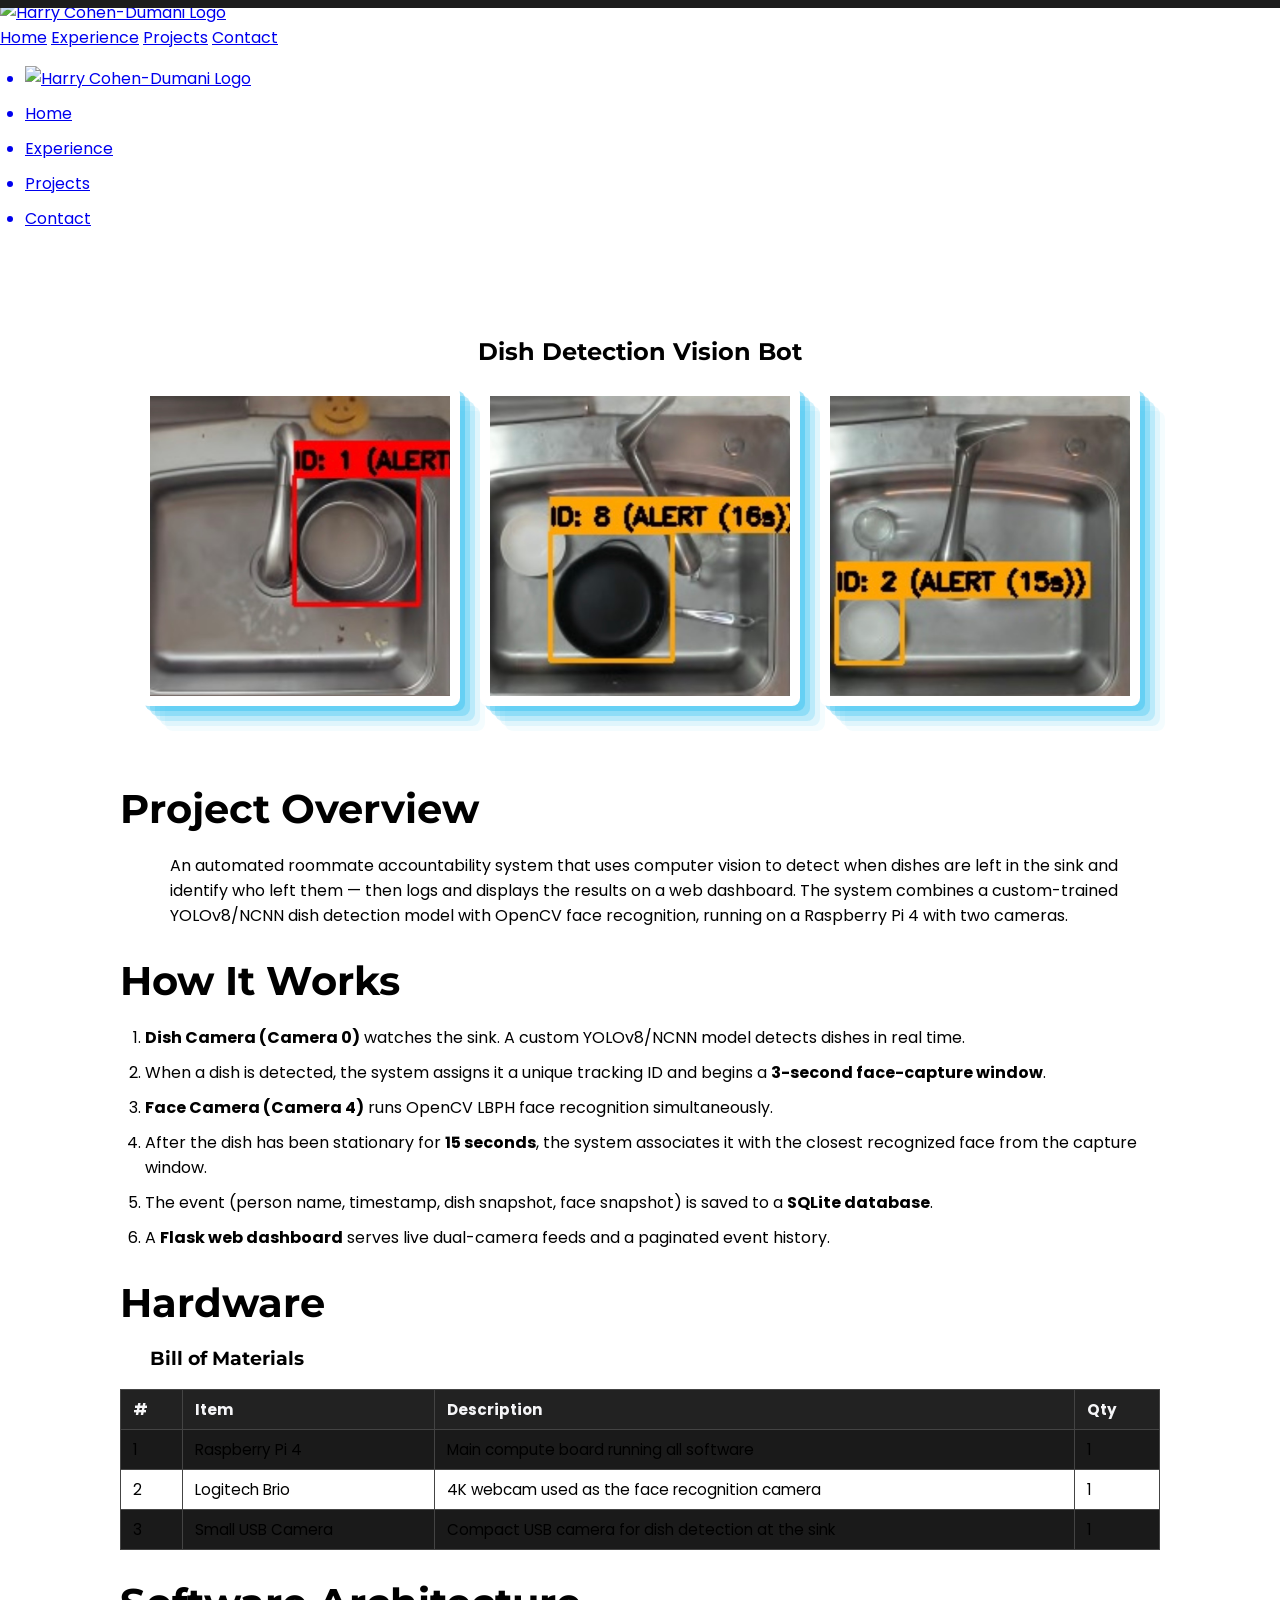
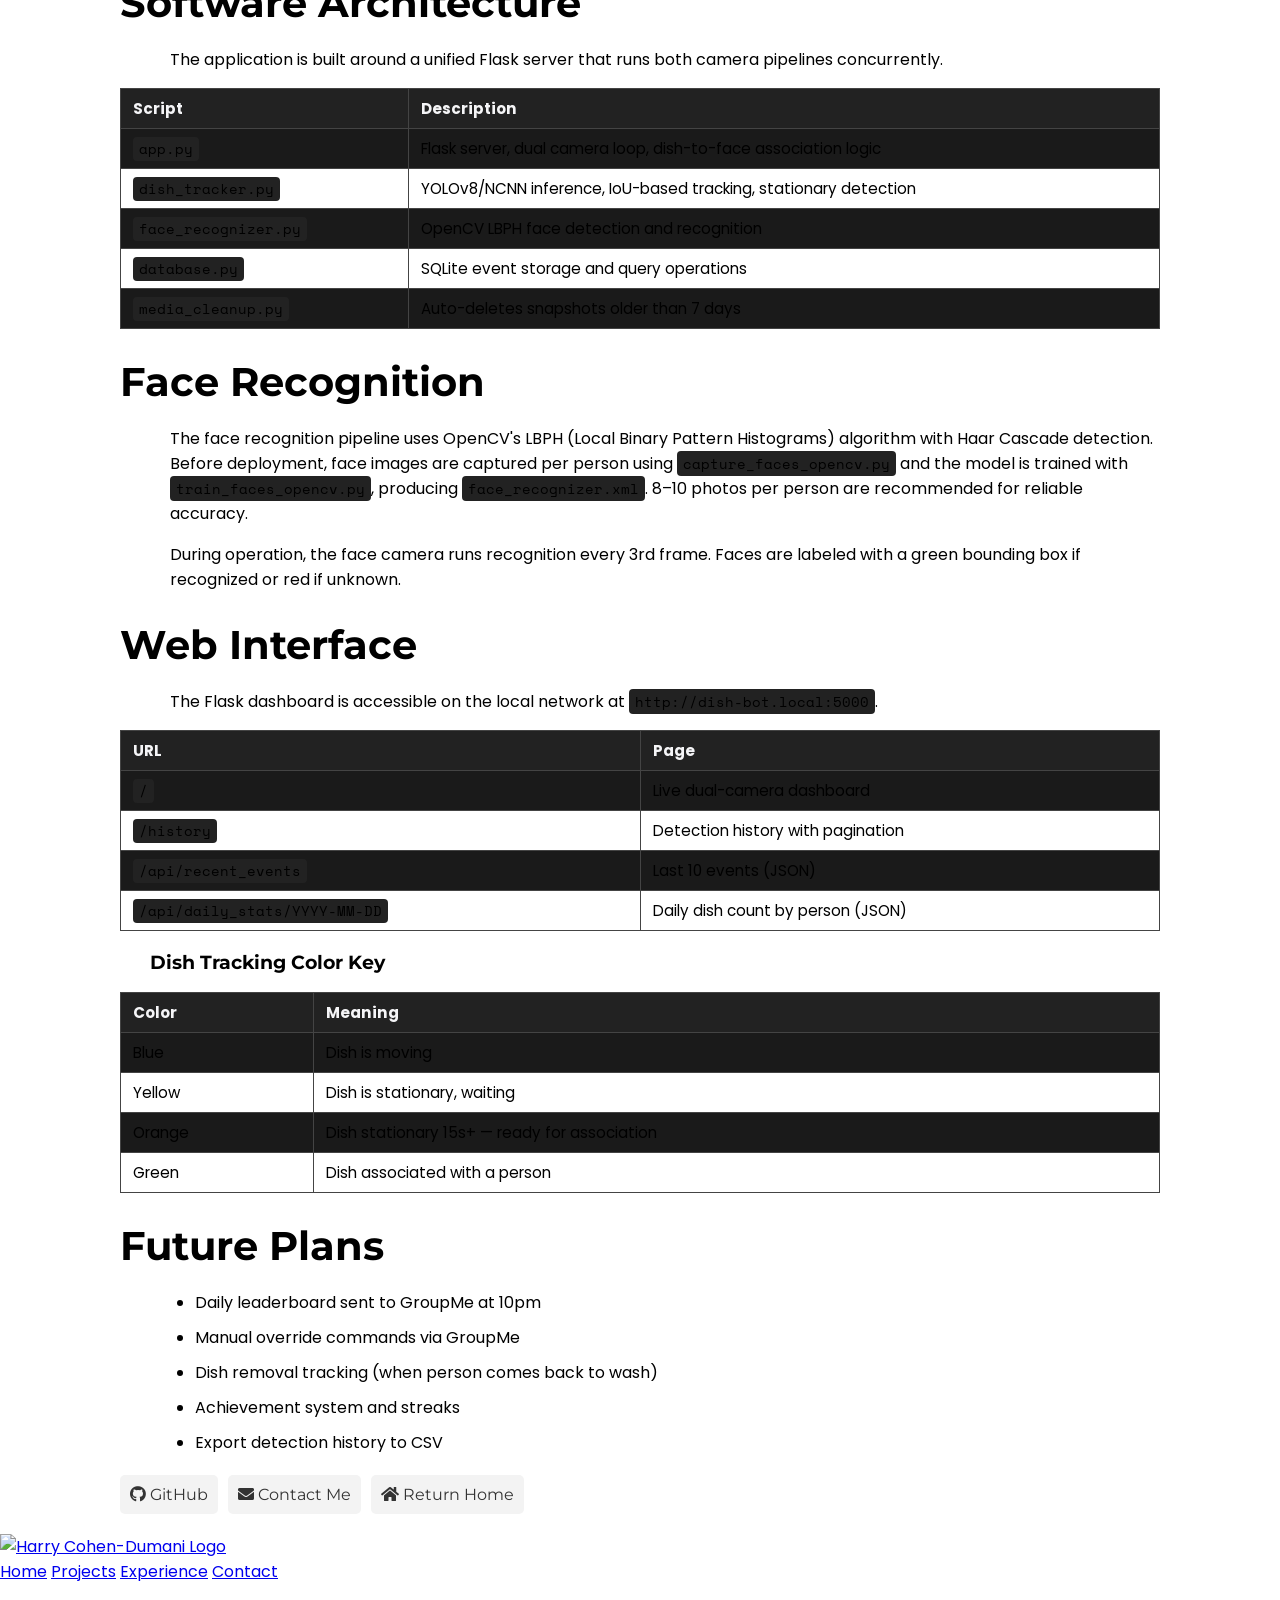
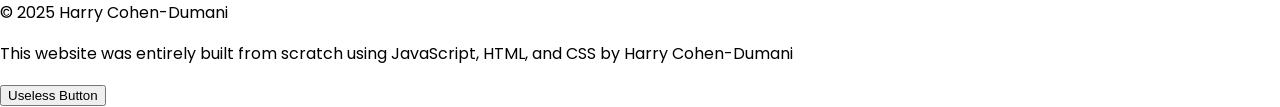
==== dishbot_project/dishbot.html @ 92608a2c "lots of style changes and added some mobile support. Finished the dish bot and frc project pages" ====
<!DOCTYPE html>
<html lang="en">
<head>
  <meta charset="UTF-8">
  <meta name="viewport" content="width=device-width, initial-scale=1.0">
  <title>Dish-Bot - Harry Cohen-Dumani</title>

  <!-- Fonts & Icons -->
  <link href="https://fonts.googleapis.com/css2?family=Space+Mono:wght@400;700&display=swap" rel="stylesheet">
  <link href="https://fonts.googleapis.com/css2?family=Montserrat:wght@400;500;600;700&family=Poppins:wght@300;400;500;600;700&display=swap" rel="stylesheet">
  <link rel="stylesheet" href="https://cdnjs.cloudflare.com/ajax/libs/font-awesome/5.15.3/css/all.min.css">

  <!-- CSS Files -->
  <link rel="stylesheet" type="text/css" href="../css/style.css">
  <link rel="stylesheet" type="text/css" href="../css/nav.css">
  <link rel="stylesheet" href="../seprate-exp.css">
  <link rel="stylesheet" href="../scroll_progress/scroll_progress.css">

  <link rel="icon" type="image/x-icon" href="../header/HCD_logo.png">

  <style>
    body {
      font-family: 'Poppins', sans-serif;
    }

    h1, h2, h3, h4, h5, h6,
    .top-page-title,
    .skill {
      font-family: 'Montserrat', sans-serif;
    }

    p, li, .figure-text {
      font-family: 'Poppins', sans-serif;
    }

    h2{
      font-size: 2.5em;
      margin-top: 28px;
      margin-bottom: 20px;
    }
    h3{
      margin-top: 16px;
    }
    ul {
      padding-left: 25px;
    }
    li{
      margin-bottom: 10px;
    }
    .project-container {
      display: flex;
      flex-direction: column;
      align-items: center;
      padding: 20px;
    }
    .steps-image{
      max-width: 100%;
      height: auto;
      box-shadow: rgba(42, 188, 237, 0.4) 5px 5px, rgba(42, 188, 237, 0.3) 10px 10px, rgba(42, 188, 237, 0.2) 15px 15px, rgba(42, 188, 237, 0.1) 20px 20px, rgba(42, 188, 237, 0.05) 25px 25px;
      margin-top: 5px;
      margin-bottom: 15px;
    }
    .project-description {
      max-width: 1200px;
      margin-top: 20px;
      margin-left: auto;
      margin-right: auto;
      padding-left: 100px;
      padding-right: 100px;
      text-align: left;
    }
    .project-description p,
    .project-description ul {
      margin-left: 50px;
    }
    .project-description h3 {
      margin-left: 30px;
    }
    .skills {
      display: flex;
      flex-wrap: wrap;
      gap: 10px;
      margin-top: 20px;
    }
    .skill {
      background-color: #f3f3f3;
      padding: 10px;
      border-radius: 5px;
      text-decoration: none;
      color: #333;
    }
    .skill:hover {
      background-color: #ddd;
    }
    iframe{
      box-shadow: rgba(42, 188, 237, 0.4) 0px 5px, rgba(42, 188, 237, 0.3) 0px 10px, rgba(42, 188, 237, 0.2) 0px 15px, rgba(42, 188, 237, 0.1) 0px 20px, rgba(42, 188, 237, 0.05) 0px 25px;
      margin-bottom: 15px;
    }
    table {
      width: 100%;
      border-collapse: collapse;
      margin-top: 16px;
      margin-bottom: 20px;
      font-size: 0.95em;
    }
    th, td {
      border: 1px solid #444;
      padding: 8px 12px;
      text-align: left;
    }
    th {
      background-color: #222;
      color: #F5F5F7;
    }
    tr:nth-child(even) {
      background-color: #1a1a1a;
    }
    code {
      background-color: #222;
      padding: 2px 6px;
      border-radius: 4px;
      font-family: 'Space Mono', monospace;
      font-size: 0.9em;
    }
    ol {
      padding-left: 25px;
    }
    @media (max-width: 768px) {
      .top-page-title{
        font-size: 2em;
      }
      h2{
        font-size: 2em;
      }
      iframe {
        width: 115%;
        height: auto;
        aspect-ratio: 16/9;
      }
    }
  </style>
</head>

<body>
  <!-- Progress Bar for Scrolling -->
  <div class="progress-container">
    <div class="progress-bar" id="myBar"></div>
  </div>

  <!-- Navigation -->
  <nav id="nav">
    <div class="hamburger-icon">
      <a href="../index.html#home">
        <img src="../header/HCD_logo.png" alt="Harry Cohen-Dumani Logo" class="nav-logo" loading="lazy">
      </a>
      <div class="menu-icon" onclick="toggleMenu()">
        <span class="line line1"></span>
        <span class="line line2"></span>
      </div>
    </div>
    <div class="mobile-menu hidden">
      <a href="../index.html#home">Home</a>
      <a href="../index.html#experience">Experience</a>
      <a href="../index.html#projects">Projects</a>
      <a href="../index.html#contact">Contact</a>
    </div>
    <ul class="desktop-menu">
      <a href="../index.html#home"><li><img src="../header/HCD_logo.png" alt="Harry Cohen-Dumani Logo" class="nav-logo" loading="lazy"></li></a>
      <a href="../index.html#home"><li>Home</li></a>
      <a href="../index.html#experience"><li>Experience</li></a>
      <a href="../index.html#projects"><li>Projects</li></a>
      <a href="../index.html#contact"><li>Contact</li></a>
    </ul>
  </nav>

  <!-- Project Section -->
  <section class="projects-section">
    <div class="project-container">
      <header class="section-header" style="padding-top: 50px;">
        <h1 class="top-page-title">Dish Detection Vision Bot</h1>
      </header>

      <div style="display: flex; justify-content: center; gap: 20px; align-items: center; margin: 0 0 30px 0; flex-wrap: wrap;">
        <img src="IMG_6180.PNG" alt="DishBot" style="width: 300px; height: 300px; object-fit: cover; background-color: white; padding: 10px; border-radius: 8px; box-shadow: rgba(42, 188, 237, 0.4) 5px 5px, rgba(42, 188, 237, 0.3) 10px 10px, rgba(42, 188, 237, 0.2) 15px 15px, rgba(42, 188, 237, 0.1) 20px 20px, rgba(42, 188, 237, 0.05) 25px 25px;">
        <img src="IMG_6181.PNG" alt="DishBot" style="width: 300px; height: 300px; object-fit: cover; background-color: white; padding: 10px; border-radius: 8px; box-shadow: rgba(42, 188, 237, 0.4) 5px 5px, rgba(42, 188, 237, 0.3) 10px 10px, rgba(42, 188, 237, 0.2) 15px 15px, rgba(42, 188, 237, 0.1) 20px 20px, rgba(42, 188, 237, 0.05) 25px 25px;">
        <img src="IMG_6183.PNG" alt="DishBot" style="width: 300px; height: 300px; object-fit: cover; background-color: white; padding: 10px; border-radius: 8px; box-shadow: rgba(42, 188, 237, 0.4) 5px 5px, rgba(42, 188, 237, 0.3) 10px 10px, rgba(42, 188, 237, 0.2) 15px 15px, rgba(42, 188, 237, 0.1) 20px 20px, rgba(42, 188, 237, 0.05) 25px 25px;">
      </div>

      <div class="project-description">

        <h2>Project Overview</h2>
        <p>
          An automated roommate accountability system that uses computer vision to detect when dishes are left in the sink and identify who left them — then logs and displays the results on a web dashboard. The system combines a custom-trained YOLOv8/NCNN dish detection model with OpenCV face recognition, running on a Raspberry Pi 4 with two cameras.
        </p>

        <h2>How It Works</h2>
        <ol style="padding-left: 25px;">
          <li><strong>Dish Camera (Camera 0)</strong> watches the sink. A custom YOLOv8/NCNN model detects dishes in real time.</li>
          <li>When a dish is detected, the system assigns it a unique tracking ID and begins a <strong>3-second face-capture window</strong>.</li>
          <li><strong>Face Camera (Camera 4)</strong> runs OpenCV LBPH face recognition simultaneously.</li>
          <li>After the dish has been stationary for <strong>15 seconds</strong>, the system associates it with the closest recognized face from the capture window.</li>
          <li>The event (person name, timestamp, dish snapshot, face snapshot) is saved to a <strong>SQLite database</strong>.</li>
          <li>A <strong>Flask web dashboard</strong> serves live dual-camera feeds and a paginated event history.</li>
        </ol>

        <h2>Hardware</h2>
        <h3>Bill of Materials</h3>
        <table>
          <tr><th>#</th><th>Item</th><th>Description</th><th>Qty</th></tr>
          <tr><td>1</td><td>Raspberry Pi 4</td><td>Main compute board running all software</td><td>1</td></tr>
          <tr><td>2</td><td>Logitech Brio</td><td>4K webcam used as the face recognition camera</td><td>1</td></tr>
          <tr><td>3</td><td>Small USB Camera</td><td>Compact USB camera for dish detection at the sink</td><td>1</td></tr>
        </table>

        <h2>Software Architecture</h2>
        <p>The application is built around a unified Flask server that runs both camera pipelines concurrently.</p>
        <table>
          <tr><th>Script</th><th>Description</th></tr>
          <tr><td><code>app.py</code></td><td>Flask server, dual camera loop, dish-to-face association logic</td></tr>
          <tr><td><code>dish_tracker.py</code></td><td>YOLOv8/NCNN inference, IoU-based tracking, stationary detection</td></tr>
          <tr><td><code>face_recognizer.py</code></td><td>OpenCV LBPH face detection and recognition</td></tr>
          <tr><td><code>database.py</code></td><td>SQLite event storage and query operations</td></tr>
          <tr><td><code>media_cleanup.py</code></td><td>Auto-deletes snapshots older than 7 days</td></tr>
        </table>

        <h2>Face Recognition</h2>
        <p>
          The face recognition pipeline uses OpenCV's LBPH (Local Binary Pattern Histograms) algorithm with Haar Cascade detection. Before deployment, face images are captured per person using <code>capture_faces_opencv.py</code> and the model is trained with <code>train_faces_opencv.py</code>, producing <code>face_recognizer.xml</code>. 8–10 photos per person are recommended for reliable accuracy.
        </p>
        <p>
          During operation, the face camera runs recognition every 3rd frame. Faces are labeled with a green bounding box if recognized or red if unknown.
        </p>

        <h2>Web Interface</h2>
        <p>The Flask dashboard is accessible on the local network at <code>http://dish-bot.local:5000</code>.</p>
        <table>
          <tr><th>URL</th><th>Page</th></tr>
          <tr><td><code>/</code></td><td>Live dual-camera dashboard</td></tr>
          <tr><td><code>/history</code></td><td>Detection history with pagination</td></tr>
          <tr><td><code>/api/recent_events</code></td><td>Last 10 events (JSON)</td></tr>
          <tr><td><code>/api/daily_stats/YYYY-MM-DD</code></td><td>Daily dish count by person (JSON)</td></tr>
        </table>

        <h3>Dish Tracking Color Key</h3>
        <table>
          <tr><th>Color</th><th>Meaning</th></tr>
          <tr><td>Blue</td><td>Dish is moving</td></tr>
          <tr><td>Yellow</td><td>Dish is stationary, waiting</td></tr>
          <tr><td>Orange</td><td>Dish stationary 15s+ — ready for association</td></tr>
          <tr><td>Green</td><td>Dish associated with a person</td></tr>
        </table>

        <h2>Future Plans</h2>
        <ul>
          <li>Daily leaderboard sent to GroupMe at 10pm</li>
          <li>Manual override commands via GroupMe</li>
          <li>Dish removal tracking (when person comes back to wash)</li>
          <li>Achievement system and streaks</li>
          <li>Export detection history to CSV</li>
        </ul>

        <!-- Skills Links -->
        <div class="skills">
          <a href="https://github.com/hcodu" target="_blank" rel="noopener noreferrer" class="skill">
            <i class="fab fa-github"></i>
            <span>GitHub</span>
          </a>
          <a href="../index.html#contact" class="skill">
            <i class="fas fa-envelope"></i>
            <span>Contact Me</span>
          </a>
          <a href="../index.html#projects" class="skill">
            <i class="fas fa-home"></i>
            <span>Return Home</span>
          </a>
        </div>
      </div>
    </div>
  </section>

  <footer>
    <div class="footer-content">
      <a href="../index.html#home">
        <img src="../header/HCD_logo.png" alt="Harry Cohen-Dumani Logo" class="footer-logo" loading="lazy">
      </a>
      <div class="footer-links">
        <a href="../index.html#home">Home</a>
        <a href="../index.html#projects">Projects</a>
        <a href="../index.html#experience">Experience</a>
        <a href="../index.html#contact">Contact</a>
      </div>
      <p>&copy; 2025 Harry Cohen-Dumani</p>
      <p>This website was entirely built from scratch using JavaScript, HTML, and CSS by Harry Cohen-Dumani</p>
      <button id="useless-button" class="useless-button">Useless Button</button>
    </div>
  </footer>

  <script src="../script.js"></script>
  <script src="../scroll_progress/scroll_progress.js"></script>
</body>
</html>
---- scroll_progress/scroll_progress.css ----
body {
    margin: 0;
  }
  
  .progress-container {
    width: 100%;
    height: 8px;
    background: #1d1d1d;
    position: fixed;
    top: 0;
    z-index: 100;
  }
  
  .progress-bar {
    height: 8px;
    background: linear-gradient(135deg, #7b4397, #2abced);
    width: 0%;
  }
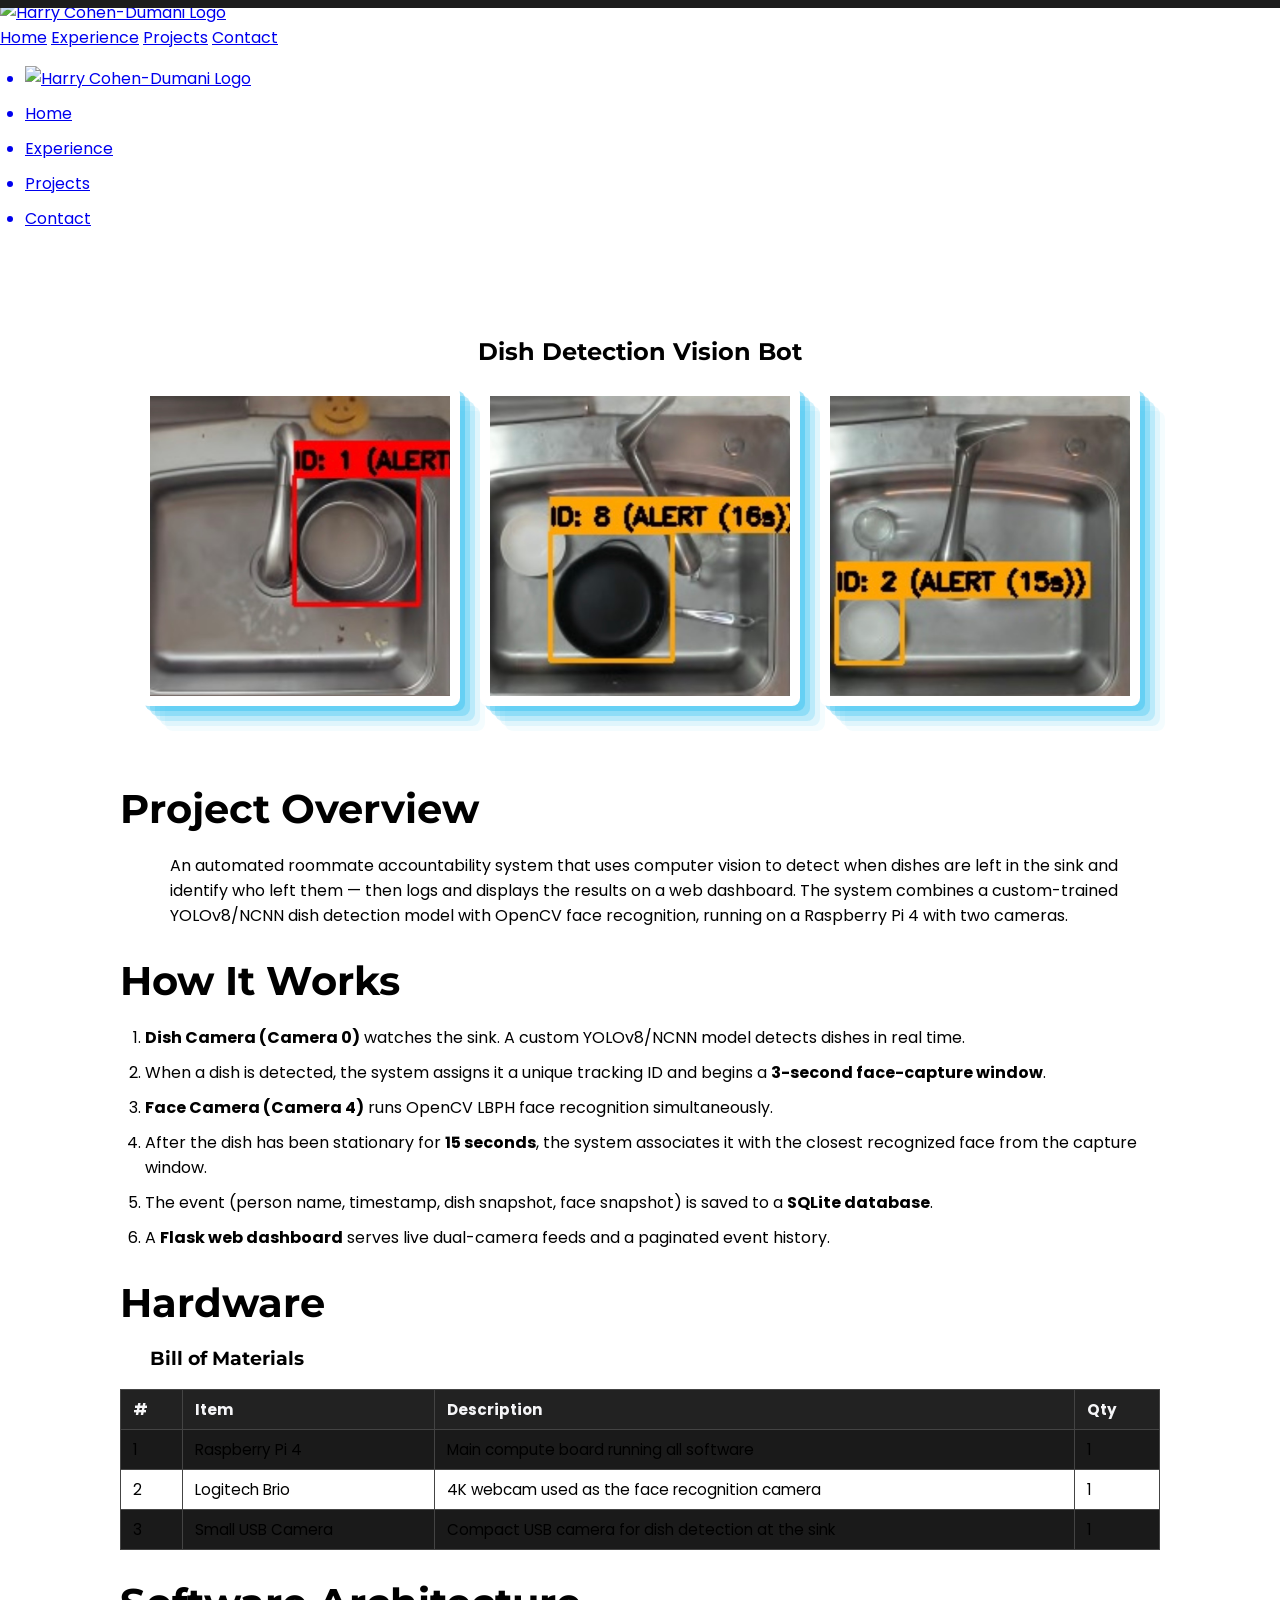
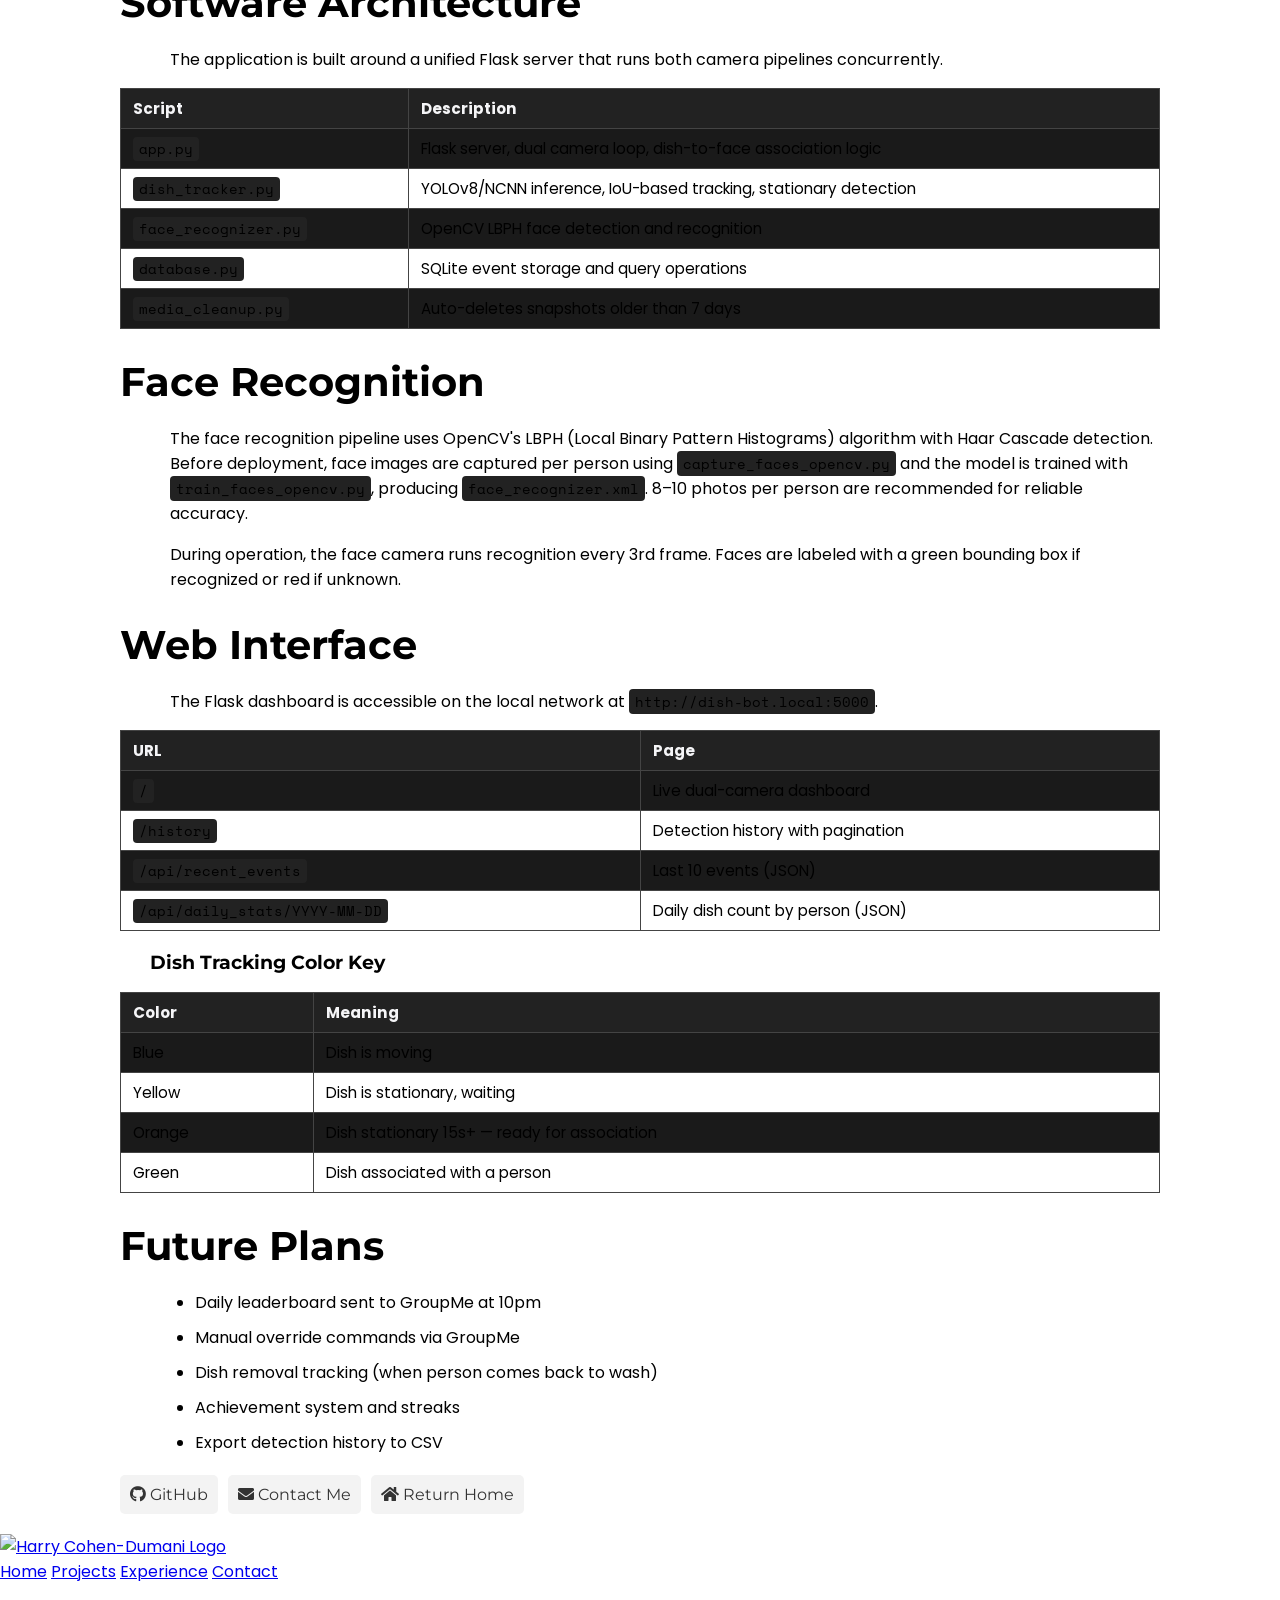
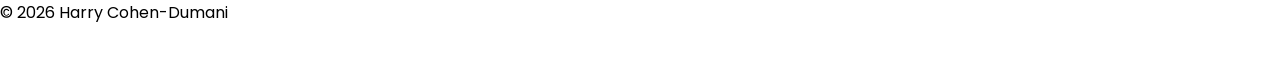
==== commit f4c14985: "changed style Co-Authored-By: Claude Sonnet 4.6 <noreply@anthropic.com>" ====
--- a/dishbot_project/dishbot.html
+++ b/dishbot_project/dishbot.html
@@ -289,9 +289,9 @@
         <a href="../index.html#experience">Experience</a>
         <a href="../index.html#contact">Contact</a>
       </div>
-      <p>&copy; 2025 Harry Cohen-Dumani</p>
-      <p>This website was entirely built from scratch using JavaScript, HTML, and CSS by Harry Cohen-Dumani</p>
-      <button id="useless-button" class="useless-button">Useless Button</button>
+      <p>&copy; 2026 Harry Cohen-Dumani</p>
+      <div style="padding-bottom: 20px;"></div>
+      
     </div>
   </footer>
 
